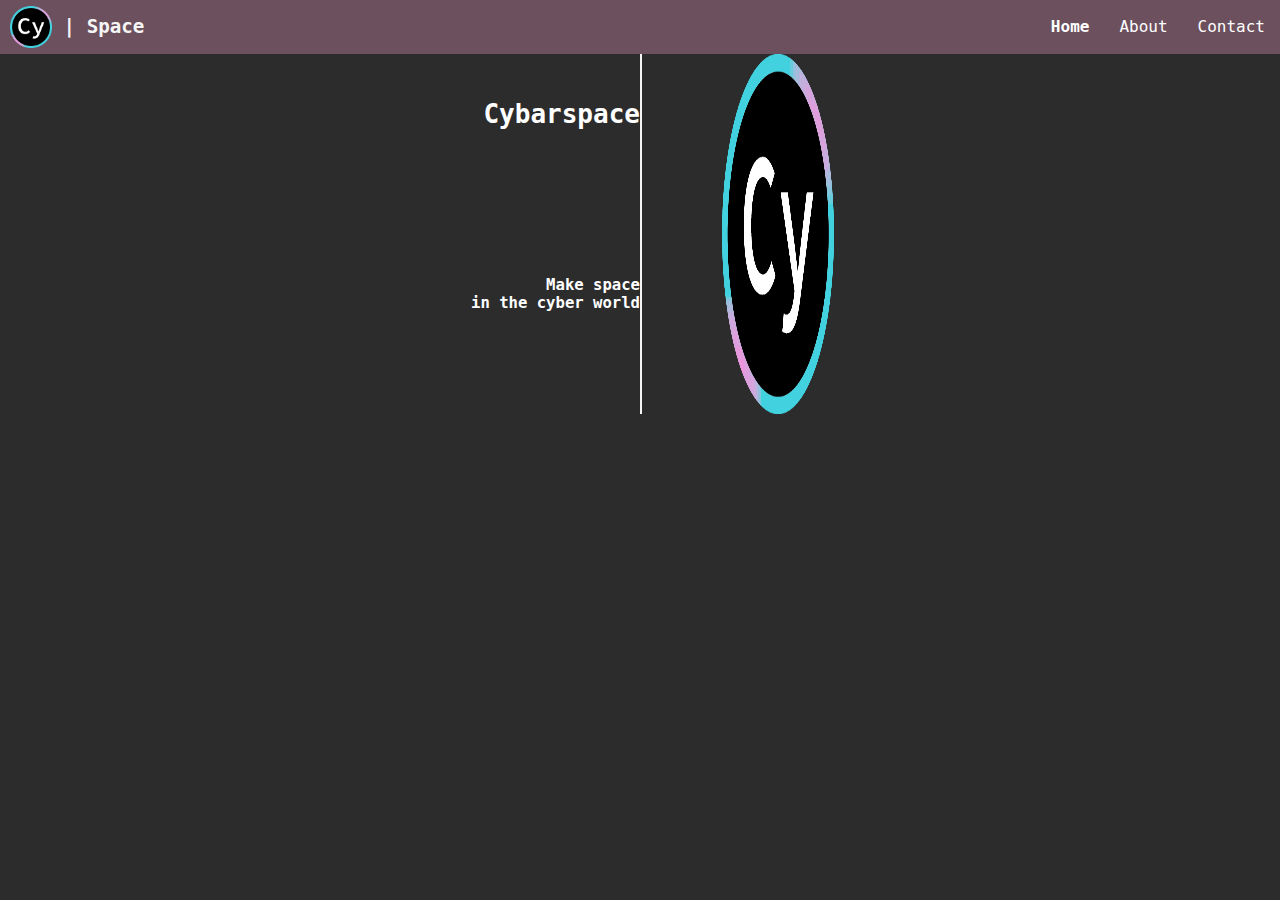
==== index.html @ 7e341e73 "update" ====
<!DOCTYPE html>
<html lang="en" dir="ltr">
    <head>
        <meta charset="utf-8" />
        <meta name="viewport" content="width=device-width, initial-scale=1, user-scalable=no" />
        <link rel="stylesheet" href="style/main.css" />
        <title>Cybarspace</title>
    </head>
    <body>
        <nav class="nav-bar">
            <a href="index.html" class="site-logo"><img src="images/cy-icon.png" alt="Cybarspace logo" height="42" width="42" /> | Space</a>
            <ul class="nav-list">
                <li class="nav-item"><a href="index.html" class="btn" style="font-weight: bold;">Home</a></li>
                <li class="nav-item"><a href="#about-section" class="btn">About</a></li>
                <li class="nav-item"><a href="#contact-section" class="btn">Contact</a></li>
            </ul>
        </nav>

        <div class="home-section">
            <div id="cy-intro">
                <h1 id="cy-name">Cybarspace</h1>
                <br />
                <h2 id="tag-line">Make space<br />in the cyber world</h2>
                <img id="cy-dp" src="images/cy-icon.png" alt="Cybarspace logo" height="360" width="194" />
            </div>
        </div>

        <div class="about-section">
            <!-- WIP -->
        </div>

        <div class="work-section">
            <!-- Here's my work. -->
        </div>

        <div class="contact-section">
            <div class="footer">
                <!-- WIP -->
            </div>
        </div>
    </body>
</html>
---- style/main.css ----
/* element styles */
html {
    box-sizing: border-box;
}
*,
*::before,
*::after {
    box-sizing: inherit;
    margin: 0;
    padding: 0;
}
body {
    background-color: rgb(44, 44, 44);
    color: white;
    margin: auto;
    text-align: center;
    font-family: monospace;
}
p {
    margin: 30px;
    text-align: justify;
    text-justify: inter-word;
}

/* class styles */
.nav-bar {
    /* position: fixed; */
    height: 54px;
    /* width: 100%; */
    width: device-width;
    background-color: rgba(108, 80, 93, 1);
    padding-left: 10px;
    display: flex;
    justify-content: space-between;
    align-items: center;
    font-size: large;
}
.nav-list {
    list-style: none;
    display: flex;
}
.site-logo {
    display: inline-block;
    text-decoration: none;
    color: whitesmoke;
    font-size: larger;
    font-weight: bold;
    font-family: monospace;
}
.site-logo:hover {
    color: lightblue;
}
.site-logo img {
    vertical-align: middle;
}
.nav-item .btn {
    list-style: none;
    line-height: 34px;
    display: inline-block;
    padding: 10px 15px;
    text-decoration: none;
    text-align: center;
    color: white;
}
.nav-item .btn:hover {
    background-color: rgb(253, 235, 243);
    color: rgba(108, 80, 93, 1);
}
.home-section {
    display: grid;
    align-items: center;
    justify-content: center;
}

/* id styles */
#cy-intro {
    display: grid;
    grid-template-columns: 2fr 2fr;
    grid-template-rows: 1fr 2fr 1fr;
    /* grid-template-areas:
        "cy-name cy-dp"
        "tag-line cy-dp"; */
    align-items: center;
    justify-content: center;
    text-align: right;
}
#cy-name {
    grid-area: cy-name;
    font-size: xx-large;
    grid-column-start: 1;
    grid-column-end: 2;
    grid-row-start: 1;
    grid-row-end: 2;
}
#tag-line {
    grid-area: tag-line;
    font-size: larger;
    grid-column-start: 1;
    grid-column-end: 2;
    grid-row-start: 2;
    grid-row-end: 3;
}
#cy-dp {
    grid-area: cy-dp;
    padding-left: 80px;
    border-left: 2px solid whitesmoke;
    grid-column-start: 2;
    grid-column-end: 3;
    grid-row-start: 1;
    grid-row-end: 3;
}

/* responsive design */
@media screen and (max-width: 600px) {
    ul.nav-list {
        flex-direction: column;
    }
    ul.nav-list .nav-item {
        border-top: 1px solid white;
        border-left: none;
    }
    ul.nav-list .nav-item:first-child {
        border-top: none;
        border-left: none;
    }
    ul.nav-list .nav-item:last-child {
        /* border-bottom: 1px solid white; */
        border-left: none;
    }
}
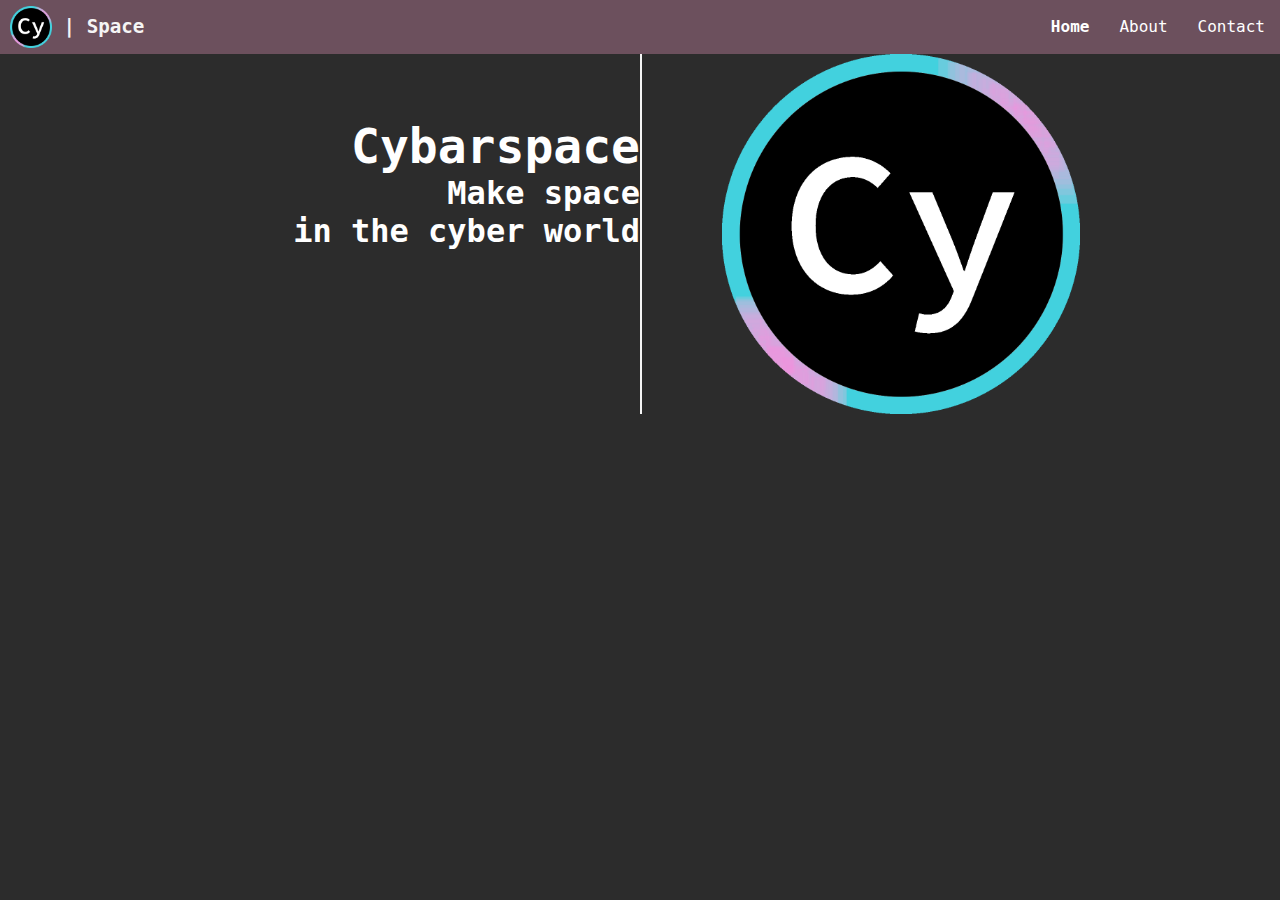
==== commit 0536c05e: "update" ====
--- a/index.html
+++ b/index.html
@@ -10,9 +10,13 @@
         <nav class="nav-bar">
             <a href="index.html" class="site-logo"><img src="images/cy-icon.png" alt="Cybarspace logo" height="42" width="42" /> | Space</a>
             <ul class="nav-list">
-                <li class="nav-item"><a href="index.html" class="btn" style="font-weight: bold;">Home</a></li>
+                <li class="nav-item">
+                    <a href="index.html" class="btn" style="font-weight: bold;">Home</a>
+                </li>
                 <li class="nav-item"><a href="#about-section" class="btn">About</a></li>
-                <li class="nav-item"><a href="#contact-section" class="btn">Contact</a></li>
+                <li class="nav-item">
+                    <a href="#contact-section" class="btn">Contact</a>
+                </li>
             </ul>
         </nav>
 
@@ -21,7 +25,7 @@
                 <h1 id="cy-name">Cybarspace</h1>
                 <br />
                 <h2 id="tag-line">Make space<br />in the cyber world</h2>
-                <img id="cy-dp" src="images/cy-icon.png" alt="Cybarspace logo" height="360" width="194" />
+                <img id="cy-dp" src="images/cy-icon.png" alt="Cybarspace logo" height="360" width="440" />
             </div>
         </div>
 
@@ -31,6 +35,7 @@
 
         <div class="work-section">
             <!-- Here's my work. -->
+            <!-- WIP -->
         </div>
 
         <div class="contact-section">
--- a/style/main.css
+++ b/style/main.css
@@ -86,7 +86,8 @@
 }
 #cy-name {
     grid-area: cy-name;
-    font-size: xx-large;
+    font-size: 48px;
+    align-self: end;
     grid-column-start: 1;
     grid-column-end: 2;
     grid-row-start: 1;
@@ -94,7 +95,8 @@
 }
 #tag-line {
     grid-area: tag-line;
-    font-size: larger;
+    font-size: 32px;
+    align-self: start;
     grid-column-start: 1;
     grid-column-end: 2;
     grid-row-start: 2;
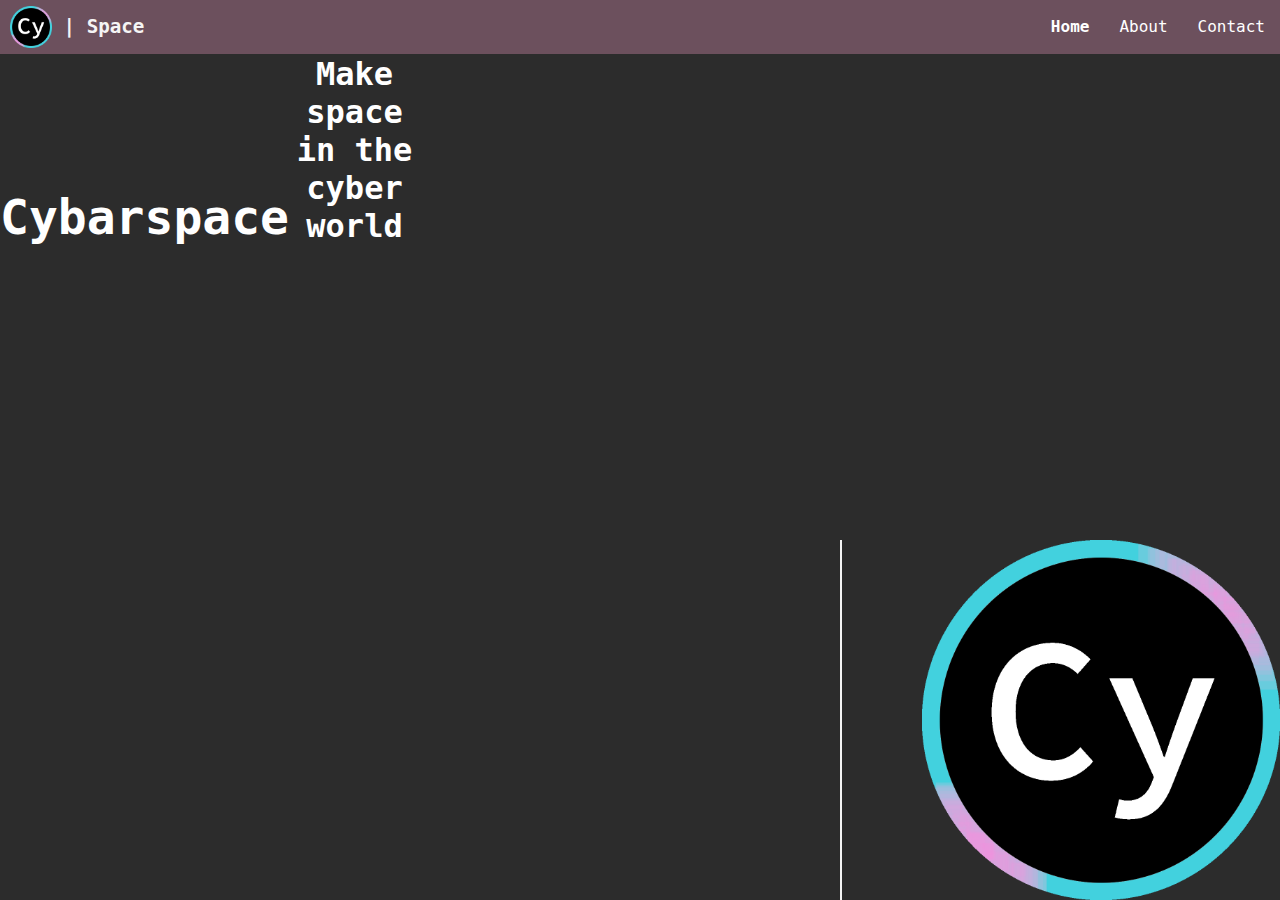
==== commit a6eeb137: "update" ====
--- a/index.html
+++ b/index.html
@@ -25,8 +25,8 @@
                 <h1 id="cy-name">Cybarspace</h1>
                 <br />
                 <h2 id="tag-line">Make space<br />in the cyber world</h2>
-                <img id="cy-dp" src="images/cy-icon.png" alt="Cybarspace logo" height="360" width="440" />
             </div>
+            <img id="cy-dp" src="images/cy-icon.png" alt="Cybarspace logo" height="360" width="440" />
         </div>
 
         <div class="about-section">
@@ -34,7 +34,6 @@
         </div>
 
         <div class="work-section">
-            <!-- Here's my work. -->
             <!-- WIP -->
         </div>
 
--- a/style/main.css
+++ b/style/main.css
@@ -1,6 +1,7 @@
 /* element styles */
 html {
     box-sizing: border-box;
+    height: 100%;
 }
 *,
 *::before,
@@ -15,6 +16,7 @@
     margin: auto;
     text-align: center;
     font-family: monospace;
+    height: 100%;
 }
 p {
     margin: 30px;
@@ -26,14 +28,14 @@
 .nav-bar {
     /* position: fixed; */
     height: 54px;
-    /* width: 100%; */
-    width: device-width;
+    width: 100%;
     background-color: rgba(108, 80, 93, 1);
     padding-left: 10px;
     display: flex;
     justify-content: space-between;
     align-items: center;
     font-size: large;
+    position: fixed;
 }
 .nav-list {
     list-style: none;
@@ -68,48 +70,38 @@
 }
 .home-section {
     display: grid;
+    grid-template-columns: 1fr 1fr;
+    grid-template-rows: 1fr 1fr;
     align-items: center;
     justify-content: center;
+    height: 100%;
 }
 
 /* id styles */
 #cy-intro {
     display: grid;
-    grid-template-columns: 2fr 2fr;
-    grid-template-rows: 1fr 2fr 1fr;
-    /* grid-template-areas:
-        "cy-name cy-dp"
-        "tag-line cy-dp"; */
-    align-items: center;
-    justify-content: center;
-    text-align: right;
+    grid-template-columns: 1fr;
+    grid-template-rows: 1fr 1fr;
 }
 #cy-name {
     grid-area: cy-name;
     font-size: 48px;
-    align-self: end;
     grid-column-start: 1;
     grid-column-end: 2;
-    grid-row-start: 1;
-    grid-row-end: 2;
+    place-self: end end;
 }
 #tag-line {
     grid-area: tag-line;
     font-size: 32px;
-    align-self: start;
-    grid-column-start: 1;
-    grid-column-end: 2;
-    grid-row-start: 2;
-    grid-row-end: 3;
+    grid-column-start: 2;
+    grid-column-end: 3;
+    place-self: start end;
 }
 #cy-dp {
     grid-area: cy-dp;
     padding-left: 80px;
     border-left: 2px solid whitesmoke;
-    grid-column-start: 2;
-    grid-column-end: 3;
-    grid-row-start: 1;
-    grid-row-end: 3;
+    place-self: center center;
 }
 
 /* responsive design */
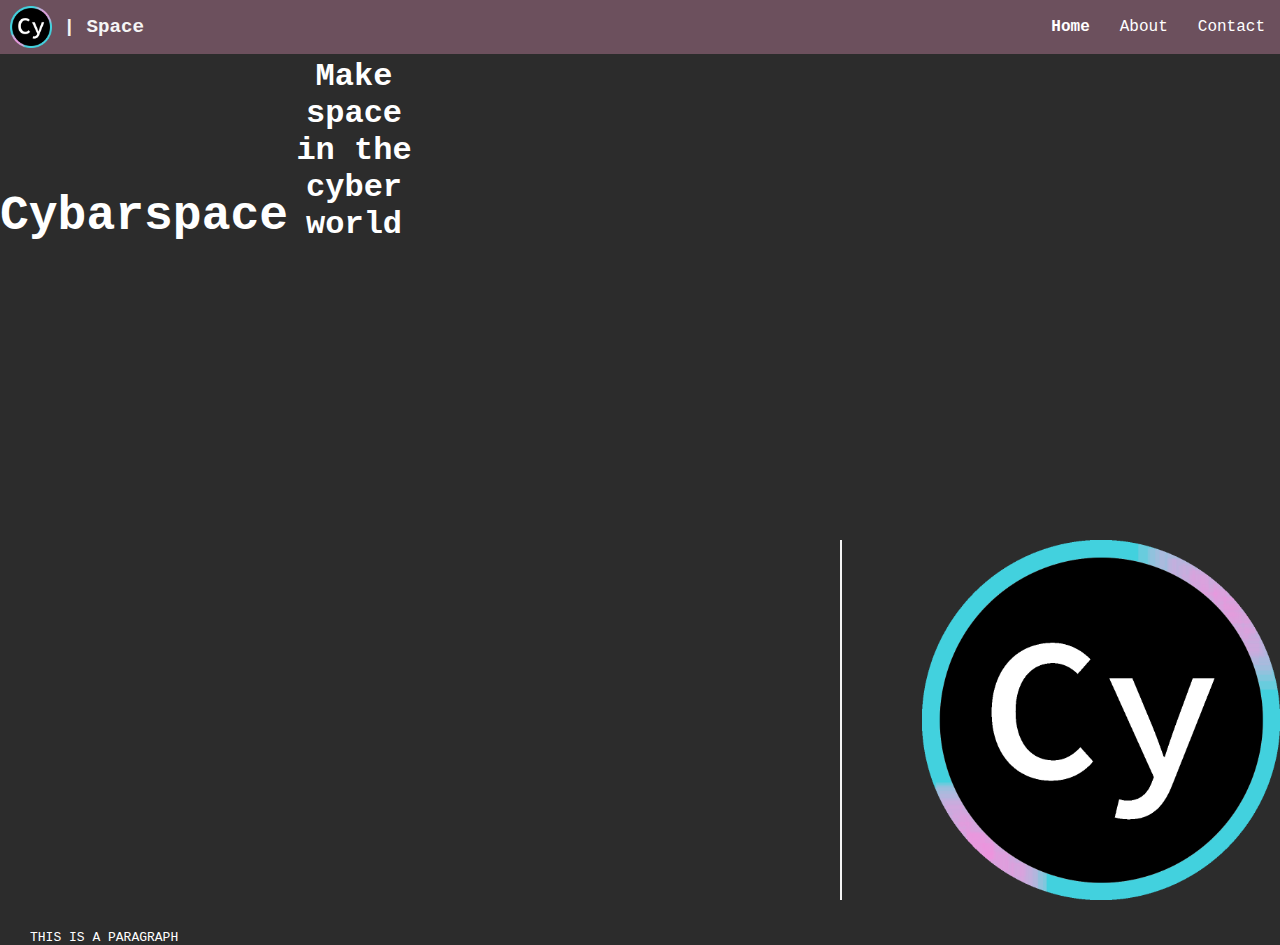
==== commit 702f6b1b: "update" ====
--- a/index.html
+++ b/index.html
@@ -29,6 +29,8 @@
             <img id="cy-dp" src="images/cy-icon.png" alt="Cybarspace logo" height="360" width="440" />
         </div>
 
+        <p>THIS IS A PARAGRAPH</p>
+
         <div class="about-section">
             <!-- WIP -->
         </div>
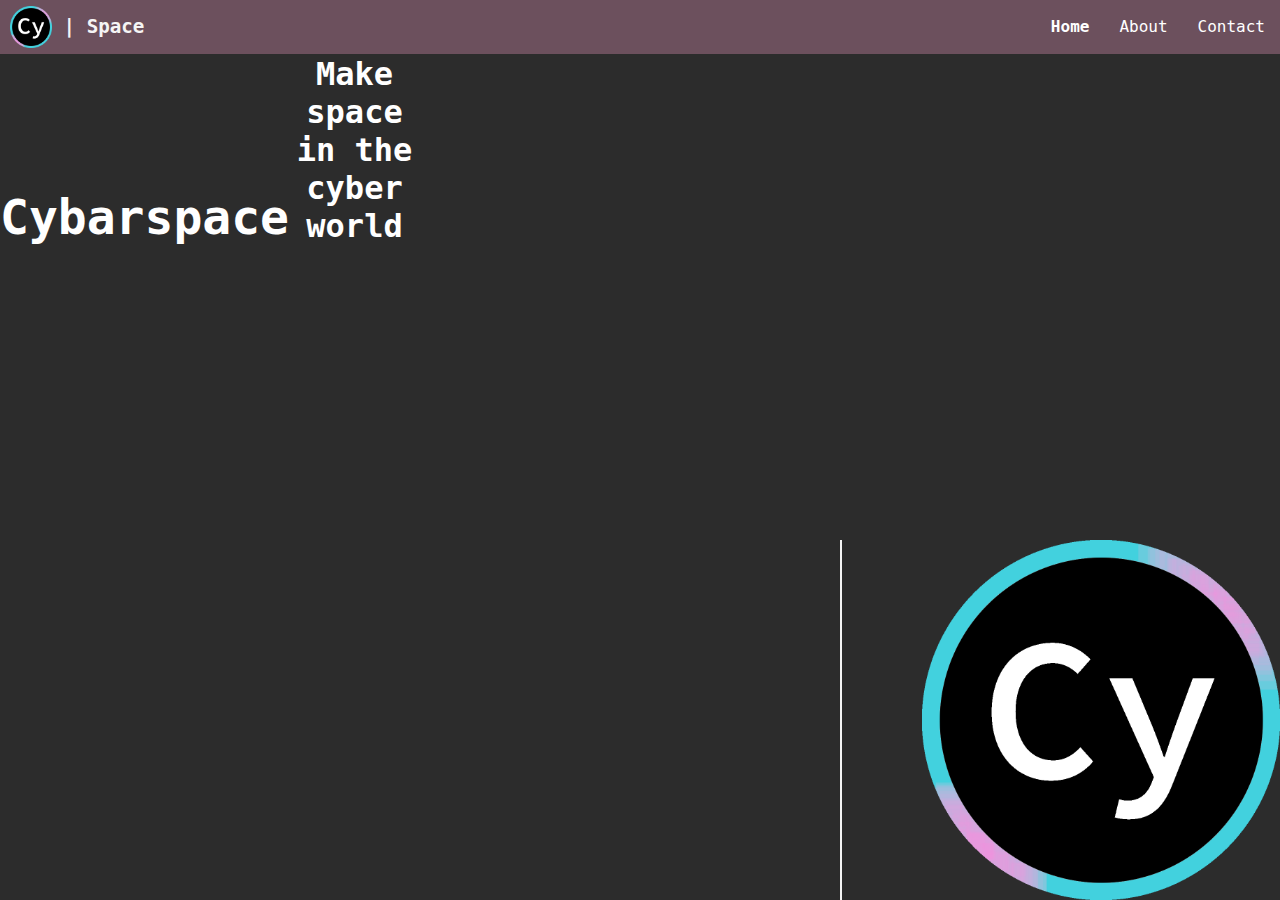
==== commit c8820fdb: "update" ====
--- a/index.html
+++ b/index.html
@@ -29,8 +29,6 @@
             <img id="cy-dp" src="images/cy-icon.png" alt="Cybarspace logo" height="360" width="440" />
         </div>
 
-        <p>THIS IS A PARAGRAPH</p>
-
         <div class="about-section">
             <!-- WIP -->
         </div>
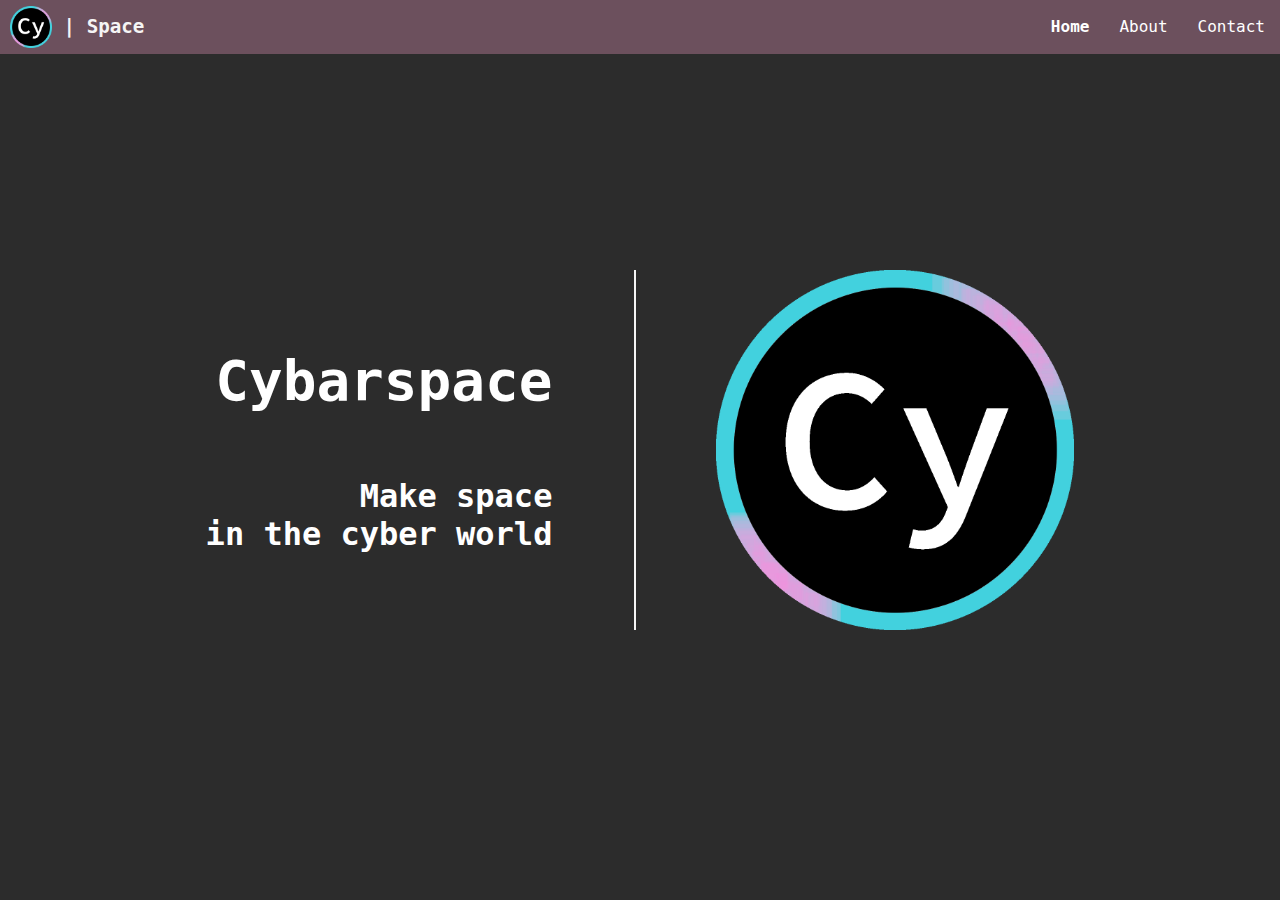
==== commit e53bf0b5: "update" ====
--- a/index.html
+++ b/index.html
@@ -21,11 +21,8 @@
         </nav>
 
         <div class="home-section">
-            <div id="cy-intro">
-                <h1 id="cy-name">Cybarspace</h1>
-                <br />
-                <h2 id="tag-line">Make space<br />in the cyber world</h2>
-            </div>
+            <h1 id="cy-name">Cybarspace</h1>
+            <h2 id="tag-line">Make space<br />in the cyber world</h2>
             <img id="cy-dp" src="images/cy-icon.png" alt="Cybarspace logo" height="360" width="440" />
         </div>
 
--- a/style/main.css
+++ b/style/main.css
@@ -69,43 +69,38 @@
     color: rgba(108, 80, 93, 1);
 }
 .home-section {
+    text-align: right;
+    height: 100%;
     display: grid;
-    grid-template-columns: 1fr 1fr;
-    grid-template-rows: 1fr 1fr;
-    align-items: center;
-    justify-content: center;
-    height: 100%;
+    grid-template-areas:
+        "cy-name     cy-dp"
+        "tag-line    cy-dp";
 }
 
 /* id styles */
-#cy-intro {
-    display: grid;
-    grid-template-columns: 1fr;
-    grid-template-rows: 1fr 1fr;
-}
 #cy-name {
     grid-area: cy-name;
-    font-size: 48px;
-    grid-column-start: 1;
-    grid-column-end: 2;
+    font-size: 56px;
     place-self: end end;
+    padding-bottom: 32px;
+    padding-right: 82px;
 }
 #tag-line {
     grid-area: tag-line;
     font-size: 32px;
-    grid-column-start: 2;
-    grid-column-end: 3;
     place-self: start end;
+    padding-top: 32px;
+    padding-right: 82px;
 }
 #cy-dp {
     grid-area: cy-dp;
+    place-self: center start;
     padding-left: 80px;
     border-left: 2px solid whitesmoke;
-    place-self: center center;
 }
 
 /* responsive design */
-@media screen and (max-width: 600px) {
+/* @media screen and (max-width: 600px) {
     ul.nav-list {
         flex-direction: column;
     }
@@ -118,7 +113,7 @@
         border-left: none;
     }
     ul.nav-list .nav-item:last-child {
-        /* border-bottom: 1px solid white; */
+        border-bottom: 1px solid white;
         border-left: none;
     }
-}
+} */
